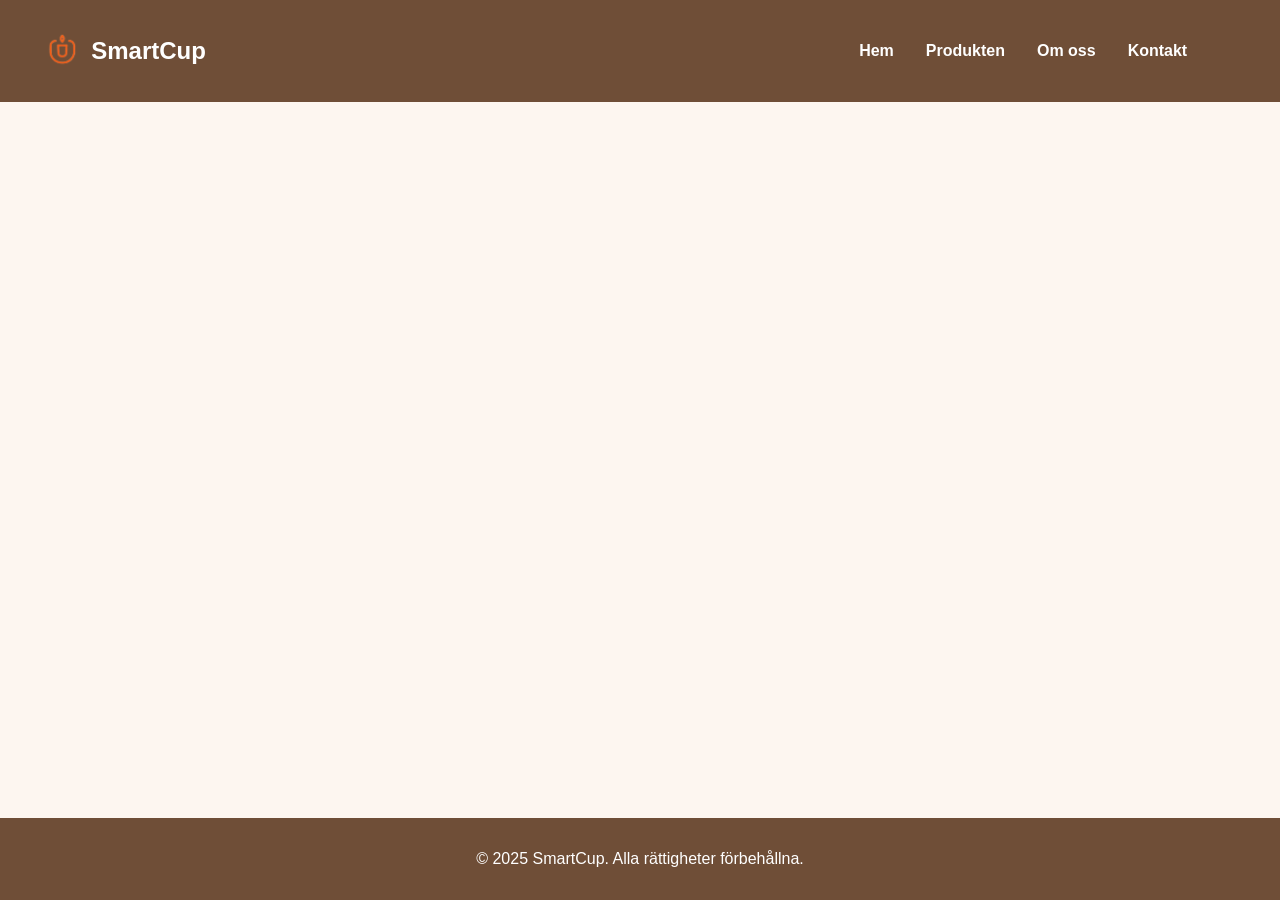
==== grupparbete/about.html @ 01b98bad "Added product page, Updated photos, Updated grid structure Added product page - full, Updated all pa" ====
<!DOCTYPE html>
<html lang="en">
  <head>
    <meta charset="UTF-8" />
    <meta name="viewport" content="width=device-width, initial-scale=1.0" />
    <title>About</title>
    <link rel="stylesheet" href="./styles/style.css" />
  </head>
  <body>
    <header>
      <div class="logo">
        <img
          src="./img/logo3-no-bg-cut.png"
          alt="logo"
          width="40px"
          height="60px"
        />
        SmartCup
      </div>

      <div class="separator"></div>

      <nav>
        <ul>
          <li><a href="index.html">Hem</a></li>
          <li><a href="product.html">Produkten</a></li>
          <li><a href="about.html">Om oss</a></li>
          <li><a href="contact.html">Kontakt</a></li>
        </ul>
      </nav>
    </header>

    <section></section>
    <section></section>

    <footer>
      <p>© 2025 SmartCup. Alla rättigheter förbehållna.</p>
    </footer>
  </body>
</html>
---- grupparbete/styles/style.css ----
body {
  font-family: "Roboto", sans-serif;
  margin: 0;
  padding: 0;
  box-sizing: border-box;
  background-color: var(--background);
  min-height: 100vh;
  display: grid;
  grid-template-rows: auto 1fr auto;
}

:root {
  --background: #fdf6f0;
  --background-orange: #c08552;
  --coffee-brown: #6f4e37;
  --orange-accent: #ff6f3c;
  --orange-hover: #e05d2d;
  --darkgray-text: #333333;
  --white: white;
}

/* Header */
header {
  min-height: 50px;
  background-color: var(--coffee-brown);
  color: white;
  display: flex;
  /* justify-content: space-between; */
  align-items: center;
  flex-wrap: wrap;
  padding: 1rem 2rem;

  .logo {
    display: flex;
    align-items: center;
    font-family: "Poppins", sans-serif;
    font-size: 1.5rem;
    font-weight: bold;

    img {
      padding: 0.2em 0.4em;
    }
  }

  .separator {
    flex-grow: 1;
    flex-basis: 4em;
  }

  /* nav ul {
    list-style: none;
    display: flex;
    gap: 1.5rem;
    margin: 0;
  } */

  nav ul {
    list-style: none;

    display: flex;
    flex-direction: column;
    flex-direction: row;
    gap: 1.8rem;
    margin: 0;

    /* ! */
    padding: 0.6em 3.8em;
  }

  /* nav ul li {
	display: flex;
	justify-content: space-between;
  } */

  nav ul li a {
    color: var(--white);
    text-decoration: none;
    font-weight: bold;
  }

  nav ul li a:hover {
    color: var(--orange-accent);
  }
}

/* Hero Section */
.hero {
  text-align: center;
  padding: 4rem 2rem;
  background: linear-gradient(to right, #c08552, #6f4e37);
  color: var(--white);

  h1 {
    font-family: "Poppins", sans-serif;
    font-size: 2.5rem;
    margin-bottom: 1rem;
  }

  p {
    font-size: 1.2rem;
    margin-bottom: 2rem;
  }
}

/* .bth for both home and product page */
.btn {
  background-color: var(--orange-accent);
  color: white;
  padding: 0.8rem 1.5rem;
  text-decoration: none;
  border-radius: 25px;
  font-weight: bold;
}

.btn:hover {
  background-color: var(--orange-hover);
}

/* Features */
.features {
  display: flex;
  flex-direction: column;
  align-items: center;
  gap: 2rem;
  padding: 3rem 2rem;

  .card {
    background-color: var(--white);
    border-radius: 12px;
    box-shadow: 0 4px 8px rgba(0, 0, 0, 0.1);
    padding: 2rem;
    max-width: 300px;
    text-align: center;
  }

  .card h2 {
    font-family: "Poppins", sans-serif;
    color: var(--coffee-brown);
  }
}

/* Footer */
footer {
  min-height: 50px;
  background-color: var(--coffee-brown);
  color: white;
  text-align: center;
  padding: 1rem;
  margin-top: 2rem;
}

/* Responsiv */
@media (min-width: 576px) {
  .features {
    flex-wrap: wrap;
    justify-content: center;
    flex-direction: row;
  }
}

@media (min-width: 576px) {
  header {
    nav ul {
      /* list-style: none; */
      /* display: flex;
      flex-direction: row; */
      gap: 2rem;
      /* gap: 1.5rem;
			margin: 0; */
    }
  }
}

/* Product Hero */
.product-hero {
  display: flex;
  flex-wrap: wrap;
  align-items: center;
  justify-content: center;
  flex-direction: column;
  text-align: center;
  gap: 2rem;
  padding: 3rem 2rem;
  background-color: var(--background);

  .product-image img {
    max-width: 300px;
    border-radius: 12px;
    box-shadow: 0 4px 8px rgba(0, 0, 0, 0.1);
  }

  .product-intro h1 {
    font-family: "Poppins", sans-serif;
    color: var(--coffee-brown);
    font-size: 2rem;
    margin-bottom: 1rem;
  }

  .product-intro p {
    font-size: 1.1rem;
    margin-bottom: 2rem;
  }
}

/* Product Details */
.product-details {
  padding: 3rem 2rem;
  background-color: var(--background-orange);
  color: var(--white);
  text-align: center;
  margin-top: 1.5rem;

  ul {
    list-style: none;
    padding: 0;
    margin: 0 auto;
    max-width: 500px;
    text-align: left;
  }

  li {
    padding: 0.5rem 0;
    font-size: 1.1rem;
  }

  li:hover {
    color: var(--darkgray-text);
  }
}

/* Testimonials */
.testimonials {
  padding: 3rem 2rem;
  text-align: center;

  cite {
    display: block;
    margin-top: 0.5rem;
    font-weight: bold;
  }

  blockquote {
    font-style: italic;
    margin: 1.5rem auto;
    max-width: 600px;
  }

  blockquote:hover {
    color: var(--orange-hover);
  }
}
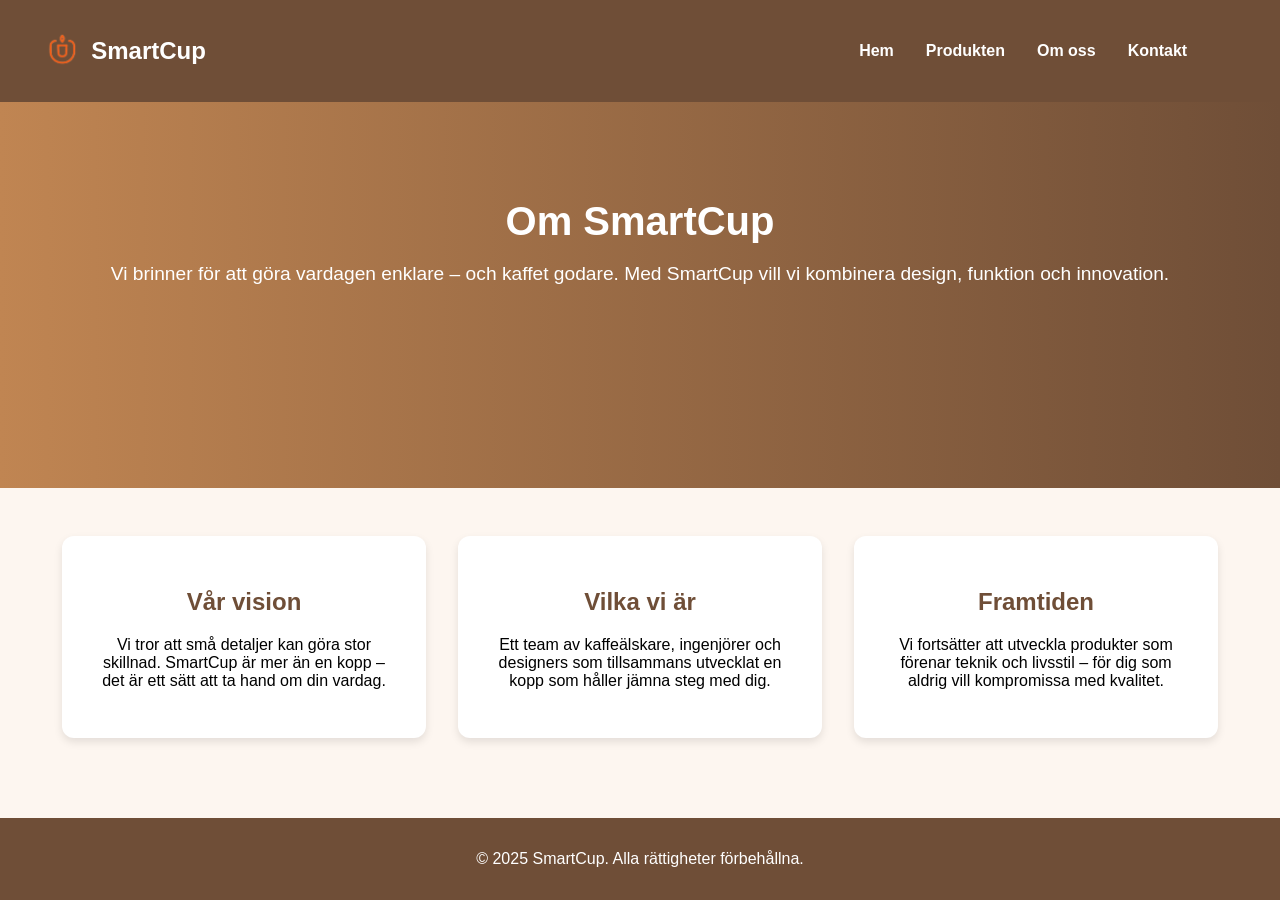
==== commit 9ca8931e: "Added about.html page Added three cards." ====
--- a/grupparbete/about.html
+++ b/grupparbete/about.html
@@ -1,12 +1,13 @@
 <!DOCTYPE html>
-<html lang="en">
+<html lang="sv">
   <head>
     <meta charset="UTF-8" />
     <meta name="viewport" content="width=device-width, initial-scale=1.0" />
-    <title>About</title>
+    <title>Om oss - SmartCup</title>
     <link rel="stylesheet" href="./styles/style.css" />
   </head>
   <body>
+    <!-- Header -->
     <header>
       <div class="logo">
         <img
@@ -24,17 +25,48 @@
         <ul>
           <li><a href="index.html">Hem</a></li>
           <li><a href="product.html">Produkten</a></li>
-          <li><a href="about.html">Om oss</a></li>
+          <li><a href="about.html" class="active">Om oss</a></li>
           <li><a href="contact.html">Kontakt</a></li>
         </ul>
       </nav>
     </header>
 
-    <section></section>
-    <section></section>
+    <!-- Hero -->
+    <section class="hero">
+      <h1>Om SmartCup</h1>
+      <p>
+        Vi brinner för att göra vardagen enklare – och kaffet godare.  
+        Med SmartCup vill vi kombinera design, funktion och innovation.
+      </p>
+    </section>
 
+    <!-- About Content -->
+    <section class="features">
+      <div class="card">
+        <h2>Vår vision</h2>
+        <p>
+          Vi tror att små detaljer kan göra stor skillnad. SmartCup är mer än en
+          kopp – det är ett sätt att ta hand om din vardag.
+        </p>
+      </div>
+      <div class="card">
+        <h2>Vilka vi är</h2>
+        <p>
+          Ett team av kaffeälskare, ingenjörer och designers som tillsammans
+          utvecklat en kopp som håller jämna steg med dig.
+        </p>
+      </div>
+      <div class="card">
+        <h2>Framtiden</h2>
+        <p>
+          Vi fortsätter att utveckla produkter som förenar teknik och
+          livsstil – för dig som aldrig vill kompromissa med kvalitet.
+        </p>
+      </div>
+    </section>
+    <!-- Footer -->
     <footer>
       <p>© 2025 SmartCup. Alla rättigheter förbehållna.</p>
     </footer>
   </body>
-</html>
+</html>
--- a/grupparbete/styles/style.css
+++ b/grupparbete/styles/style.css
@@ -249,3 +249,23 @@
     color: var(--orange-hover);
   }
 }
+
+.about-section {
+  padding: 3rem 2rem;
+  text-align: center;
+
+  h1 {
+    font-family: "Poppins", sans-serif;
+    color: var(--coffee-brown);
+    font-size: 2rem;
+    margin-bottom: 1rem;
+  }
+
+  p {
+    font-size: 1.1rem;
+    margin-bottom: 1.5rem;
+    max-width: 600px;
+    margin-left: auto;
+    margin-right: auto;
+  }
+} 
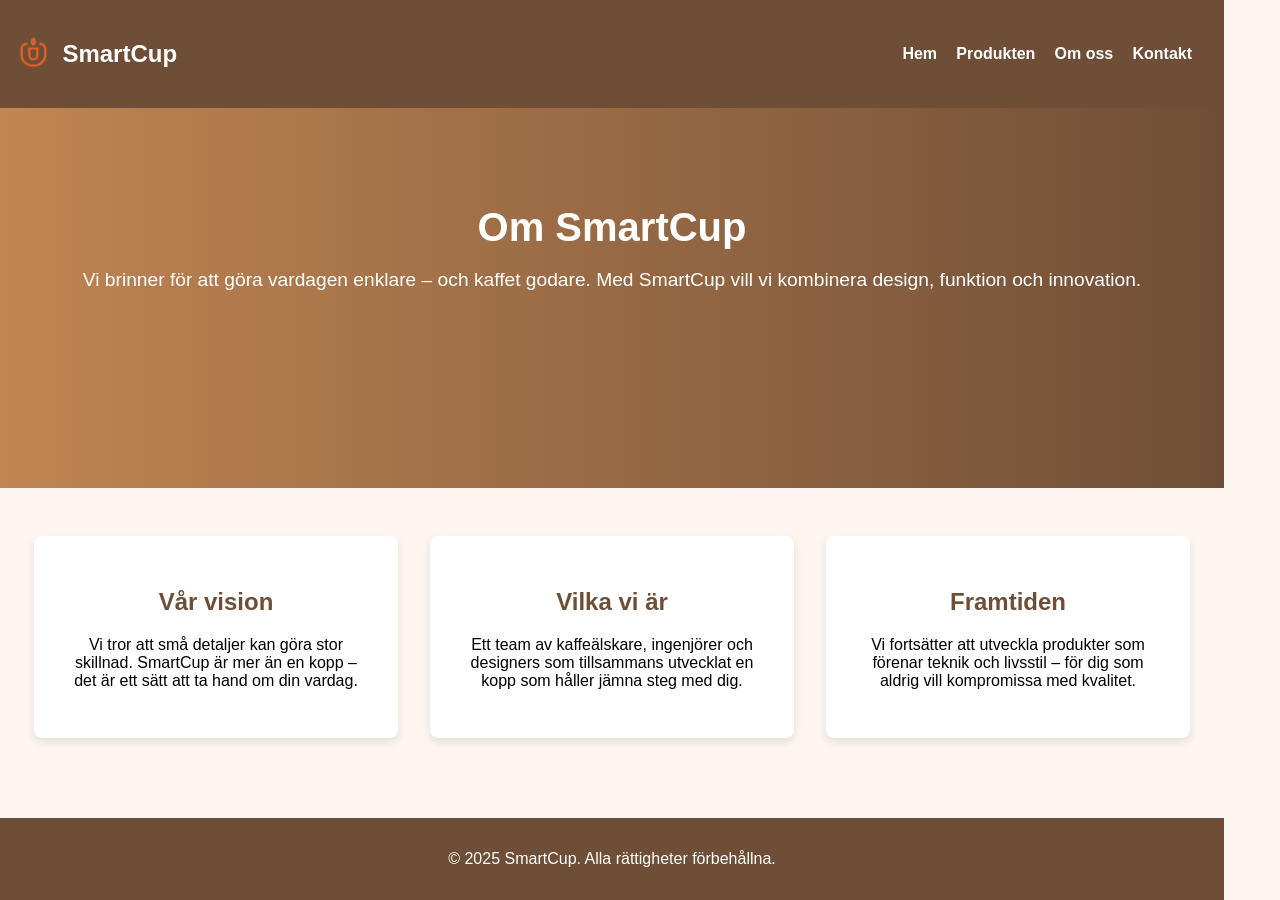
==== commit 5faee3b1: "Updated header, Added photo gallery Updated header to make it responsive, added product page gallery" ====
--- a/grupparbete/about.html
+++ b/grupparbete/about.html
@@ -16,7 +16,7 @@
           width="40px"
           height="60px"
         />
-        SmartCup
+        <p>SmartCup</p>
       </div>
 
       <div class="separator"></div>
@@ -35,7 +35,7 @@
     <section class="hero">
       <h1>Om SmartCup</h1>
       <p>
-        Vi brinner för att göra vardagen enklare – och kaffet godare.  
+        Vi brinner för att göra vardagen enklare – och kaffet godare.
         Med SmartCup vill vi kombinera design, funktion och innovation.
       </p>
     </section>
--- a/grupparbete/styles/style.css
+++ b/grupparbete/styles/style.css
@@ -7,6 +7,7 @@
   min-height: 100vh;
   display: grid;
   grid-template-rows: auto 1fr auto;
+  max-width: 1224px;
 }
 
 :root {
@@ -25,10 +26,9 @@
   background-color: var(--coffee-brown);
   color: white;
   display: flex;
-  /* justify-content: space-between; */
   align-items: center;
-  flex-wrap: wrap;
-  padding: 1rem 2rem;
+  /* flex-wrap: wrap; */
+  padding: 1rem 0.2rem;
 
   .logo {
     display: flex;
@@ -47,30 +47,13 @@
     flex-basis: 4em;
   }
 
-  /* nav ul {
+  nav ul {
     list-style: none;
     display: flex;
-    gap: 1.5rem;
+    gap: 1.2rem;
     margin: 0;
-  } */
-
-  nav ul {
-    list-style: none;
-
-    display: flex;
-    flex-direction: column;
-    flex-direction: row;
-    gap: 1.8rem;
-    margin: 0;
-
-    /* ! */
-    padding: 0.6em 3.8em;
-  }
-
-  /* nav ul li {
-	display: flex;
-	justify-content: space-between;
-  } */
+    padding: 0.6em 1.8em;
+  }
 
   nav ul li a {
     color: var(--white);
@@ -81,6 +64,43 @@
   nav ul li a:hover {
     color: var(--orange-accent);
   }
+}
+
+/* Responsiv header */
+
+@media (max-width:684px) {
+	 header {
+		.separator {
+			display: none;
+		}
+		.logo p{
+			display: none;
+		}
+		.logo img {
+			padding-left: 2rem;
+		}
+		nav ul {
+			padding-left: 0.4rem;
+		}
+	 }
+}
+
+@media (max-width:440px) {
+	header {
+		.logo img{
+			display: none;
+		}
+		.logo p {
+			display: none;
+		}
+		nav ul {
+			padding-left: 2rem;
+			flex-direction: column;
+			gap:0.4rem;
+		}
+
+	}
+
 }
 
 /* Hero Section */
@@ -126,27 +146,23 @@
 
   .card {
     background-color: var(--white);
-    border-radius: 12px;
+    border-radius: 8px;
     box-shadow: 0 4px 8px rgba(0, 0, 0, 0.1);
     padding: 2rem;
     max-width: 300px;
     text-align: center;
   }
-
   .card h2 {
     font-family: "Poppins", sans-serif;
     color: var(--coffee-brown);
   }
-}
-
-/* Footer */
-footer {
-  min-height: 50px;
-  background-color: var(--coffee-brown);
-  color: white;
-  text-align: center;
-  padding: 1rem;
-  margin-top: 2rem;
+
+  img {
+	border-radius: 8px;
+  }
+  .card:hover {
+	transform: scale(1.04);
+  }
 }
 
 /* Responsiv */
@@ -158,18 +174,17 @@
   }
 }
 
-@media (min-width: 576px) {
-  header {
-    nav ul {
-      /* list-style: none; */
-      /* display: flex;
-      flex-direction: row; */
-      gap: 2rem;
-      /* gap: 1.5rem;
-			margin: 0; */
-    }
-  }
-}
+/* Footer */
+footer {
+  min-height: 50px;
+  background-color: var(--coffee-brown);
+  color: white;
+  text-align: center;
+  padding: 1rem;
+  margin-top: 2rem;
+}
+
+
 
 /* Product Hero */
 .product-hero {
@@ -180,13 +195,17 @@
   flex-direction: column;
   text-align: center;
   gap: 2rem;
-  padding: 3rem 2rem;
+  padding: 3rem 2rem 0 2rem;
   background-color: var(--background);
 
   .product-image img {
     max-width: 300px;
-    border-radius: 12px;
+    border-radius: 8px;
     box-shadow: 0 4px 8px rgba(0, 0, 0, 0.1);
+  }
+
+  .product-image:hover {
+	transform: scale(1.04);
   }
 
   .product-intro h1 {
@@ -228,6 +247,63 @@
   }
 }
 
+
+/* Gallery Section */
+.gallery {
+  padding: 3rem 2rem;
+  text-align: center;
+
+  h2 {
+	font-family: "Poppins", sans-serif;
+	font-size: 2rem;
+	color: var(--coffee-brown);
+	margin-bottom: 2.6rem;
+  }
+}
+
+.container-gallery {
+	max-width: 1224px;
+	width: 80%;
+	margin: auto;
+	padding: 40px 0;
+	text-align: center;
+	margin: auto;
+	h2 {
+		font-family: "Poppins", sans-serif;
+		font-size: 2rem;
+		color: var(--coffee-brown);
+		margin-bottom: 2.6rem;
+	  }
+
+	  .photo-gallery {
+		display: flex;
+		gap: 20px;
+	  }
+
+	  .column {
+		display: flex;
+		flex-direction: column;
+		gap: 20px;
+	  }
+
+	  .photo img {
+		width: 100%;
+		height: 100%;
+		border-radius: 8px;
+		object-fit: cover;
+	  }
+
+	  img:hover {
+		transform: scale(1.04);
+	  }
+}
+
+@media (max-width:576px) {
+	.photo-gallery {flex-direction: column;}
+}
+
+
+
 /* Testimonials */
 .testimonials {
   padding: 3rem 2rem;
@@ -268,4 +344,7 @@
     margin-left: auto;
     margin-right: auto;
   }
-} +}
+
+/* content is coming - contact page */
+/* gallery to the center */
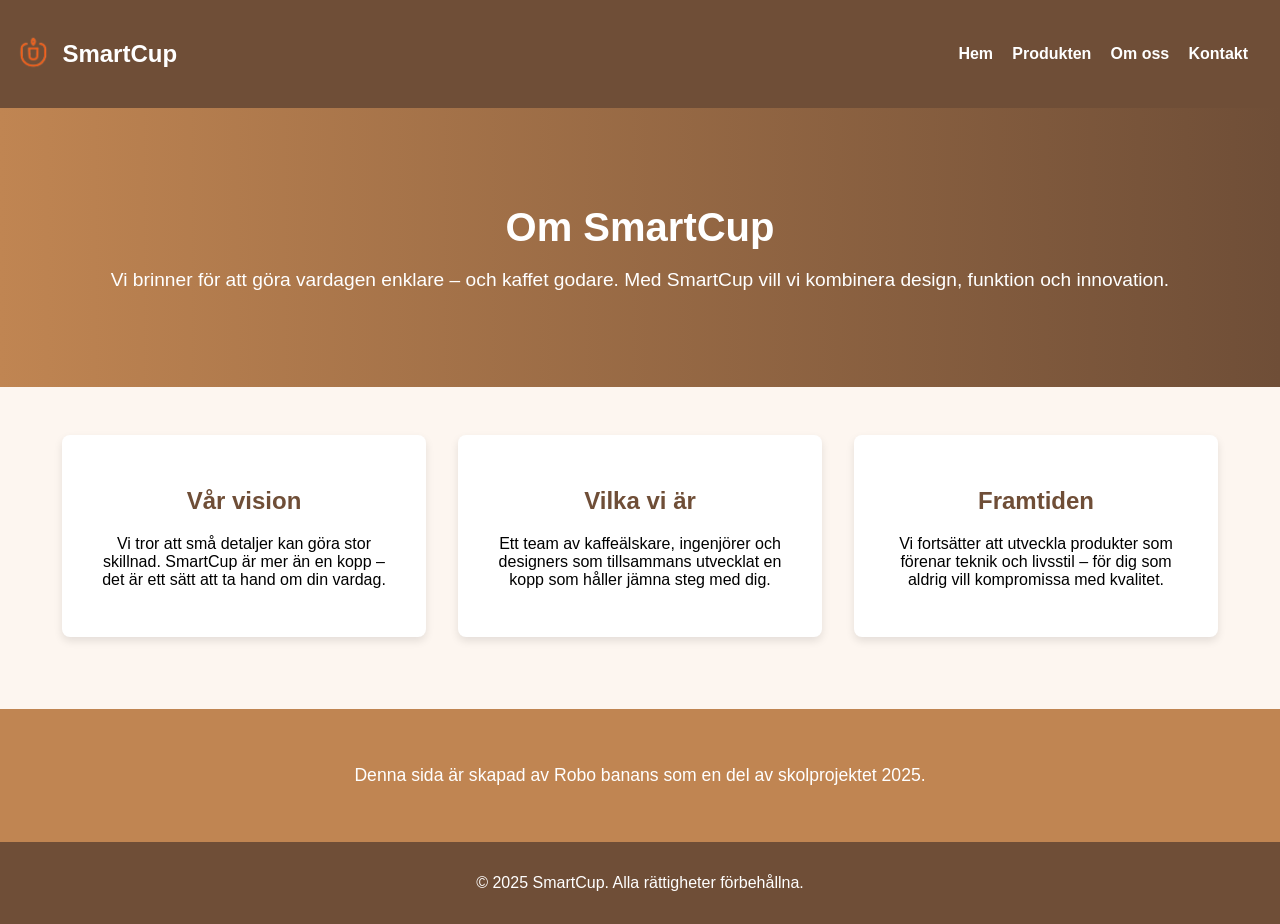
==== commit 2da1a47d: "Updated about. Added info about Robo bananas, made product. and about. consistent with the above foo" ====
--- a/grupparbete/about.html
+++ b/grupparbete/about.html
@@ -64,6 +64,10 @@
         </p>
       </div>
     </section>
+
+	<section class="about-us">
+		<p>Denna sida är skapad av Robo banans som en del av skolprojektet 2025.</p>
+	</section>
     <!-- Footer -->
     <footer>
       <p>© 2025 SmartCup. Alla rättigheter förbehållna.</p>
--- a/grupparbete/styles/style.css
+++ b/grupparbete/styles/style.css
@@ -7,7 +7,7 @@
   min-height: 100vh;
   display: grid;
   grid-template-rows: auto 1fr auto;
-  max-width: 1224px;
+  /* max-width: 1224px; */
 }
 
 :root {
@@ -182,6 +182,7 @@
   text-align: center;
   padding: 1rem;
   margin-top: 2rem;
+  margin-top: 0;
 }
 
 
@@ -262,9 +263,9 @@
 }
 
 .container-gallery {
+	width: 80%;
 	max-width: 1224px;
-	width: 80%;
-	margin: auto;
+	/* margin: 0 auto; */
 	padding: 40px 0;
 	text-align: center;
 	margin: auto;
@@ -277,6 +278,8 @@
 
 	  .photo-gallery {
 		display: flex;
+		justify-content: center;
+  		align-items: flex-start;
 		gap: 20px;
 	  }
 
@@ -299,9 +302,17 @@
 }
 
 @media (max-width:576px) {
-	.photo-gallery {flex-direction: column;}
-}
-
+	.photo-gallery {
+		flex-direction: column;
+		align-items: center;
+	}
+
+	.column {
+		width: 90%;
+		margin: 0 auto;
+		max-width: 350px;
+	  }
+}
 
 
 /* Testimonials */
@@ -346,5 +357,25 @@
   }
 }
 
-/* content is coming - contact page */
-/* gallery to the center */+.about-us {
+	padding: 3rem 2rem;
+	background-color: var(--background-orange);
+	color: var(--white);
+	text-align: center;
+	margin-top: 1.5rem;
+
+  p {
+    padding: 0;
+    margin: 0 auto;
+    max-width: 800px;
+    /* text-align: left; */
+	font-size: 1.1rem;
+	padding: 0.5rem 0;
+  }
+  p:hover {
+    color: var(--darkgray-text);
+  }
+
+}
+
+/* content is coming - contact page */
